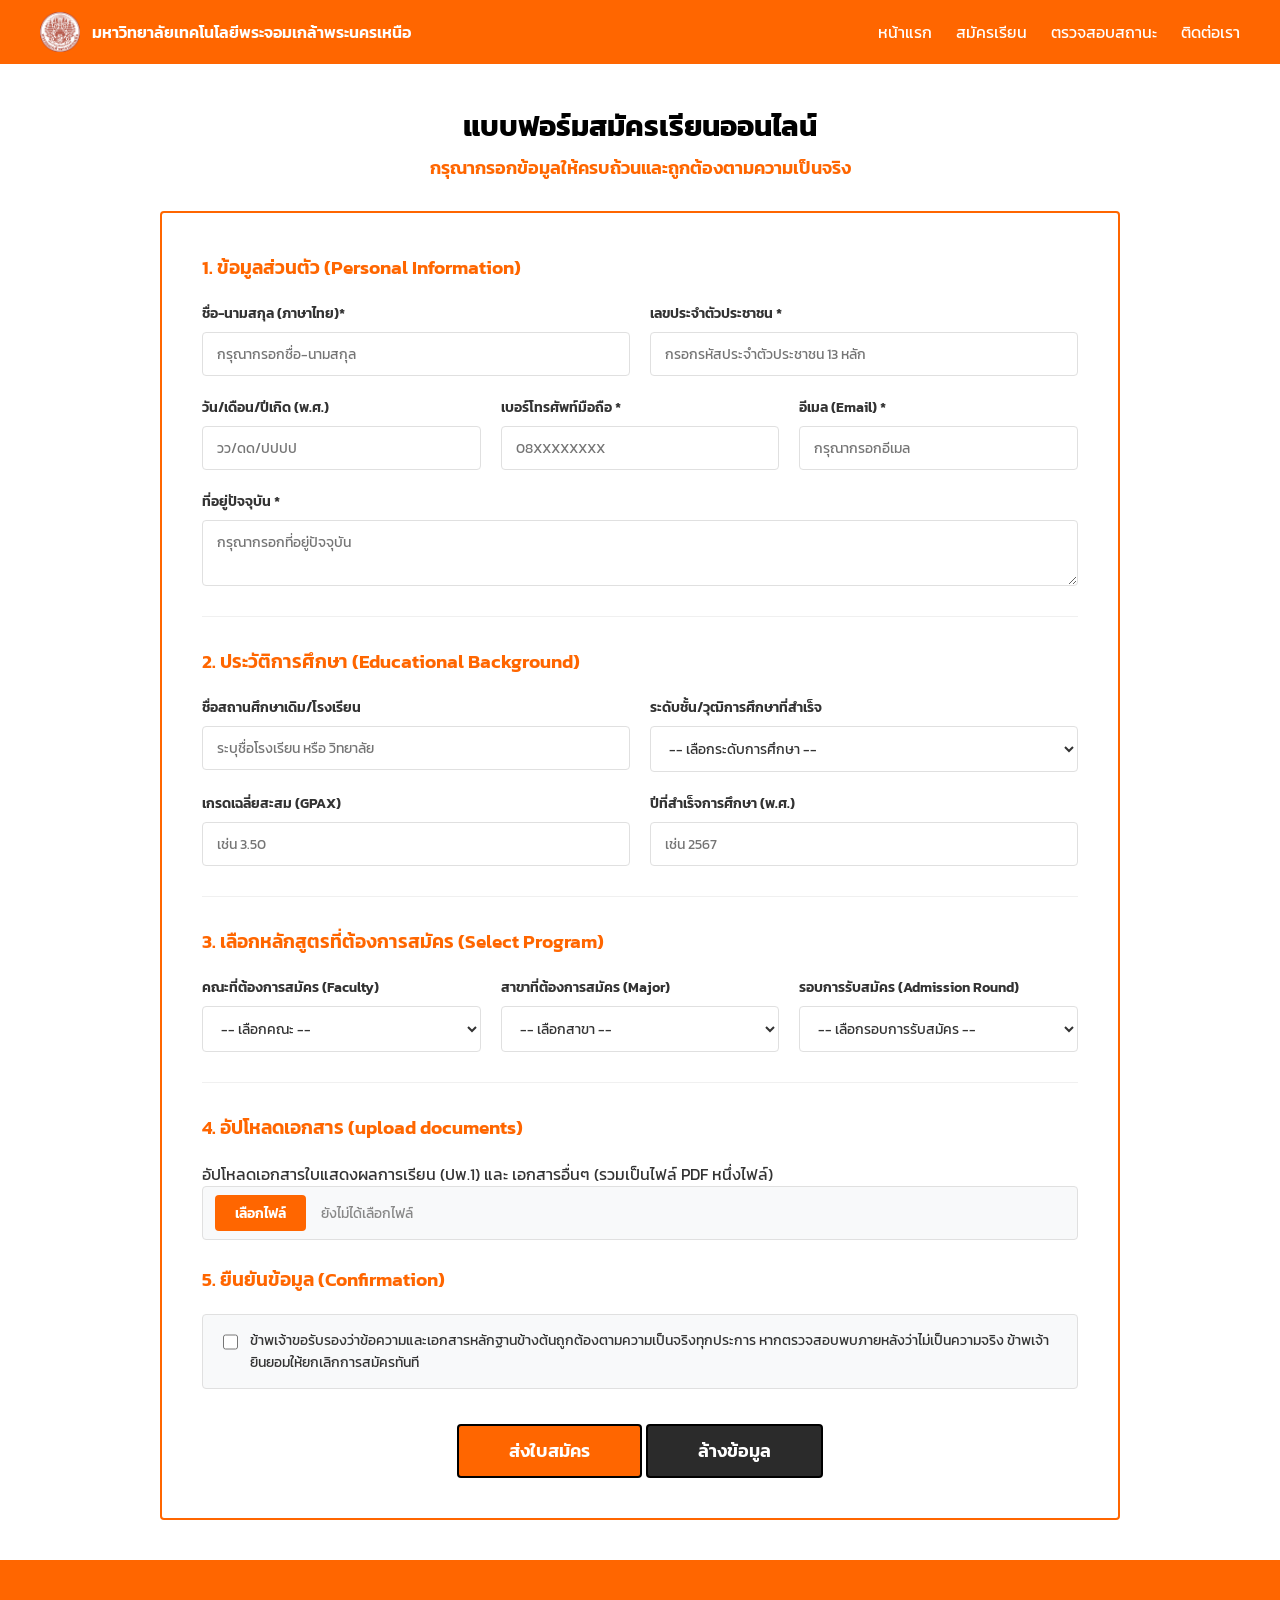
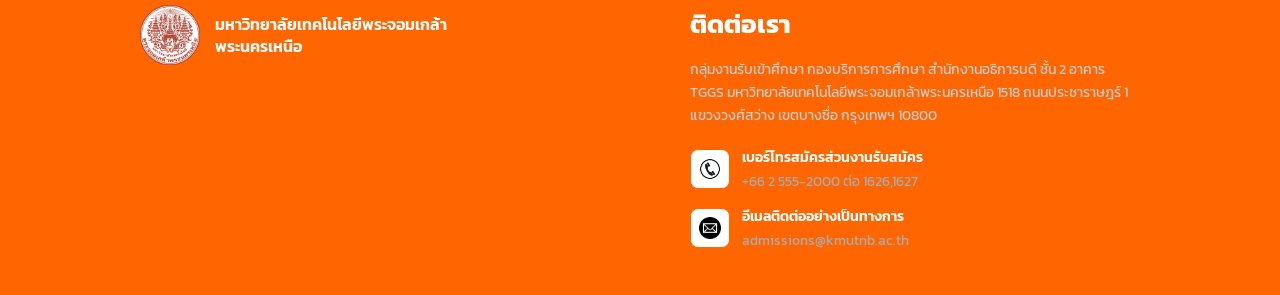
==== register.html @ 0367b92b "git commit -a -m" ====
<!DOCTYPE html>
<html lang="en">
<head>
    <meta charset="UTF-8">
    <meta name="viewport" content="width=device-width, initial-scale=1.0">
    <title>สมัครเรียนออนไลน์ - มจพ.</title>

    <link rel="preconnect" href="https://fonts.googleapis.com">
    <link rel="preconnect" href="https://fonts.gstatic.com" crossorigin>
    <link href="https://fonts.googleapis.com/css2?family=Kanit:wght@300;400;600;700&display=swap" rel="stylesheet">
    <link rel="stylesheet" href="style.css">
</head>

<!------- header / navbar ------->
<body>
    <header class="navbar">
        <div class="logo">
            <img src="images/Logo_KMUTNB.png" alt="Logo KMUTNB" class="nav-logo">
            <span>มหาวิทยาลัยเทคโนโลยีพระจอมเกล้าพระนครเหนือ</span>
        </div>
            <nav class="menu">
                <a href="index.html">หน้าแรก</a>
                <a href="register.html">สมัครเรียน</a>
                <a href="status.html">ตรวจสอบสถานะ</a>
                <a href="#">ติดต่อเรา</a> 
            </nav>
    </header>

    <!-------- main content --------->

    <main class="container">
        <!-------- Header ของฟอร์ม-->
        <section class="form-header">
            <h1 class="page-title">แบบฟอร์มสมัครเรียนออนไลน์</h1>
            <p class="page-subtitle">กรุณากรอกข้อมูลให้ครบถ้วนและถูกต้องตามความเป็นจริง</p>
        </section>

        <!-------- Form --------->
        
        <div class="form-wrapper">
            <form action="status.html" method="POST">

        <!-------- Section 1: ข้อมูลส่วนตัว -------->

                <div class="form-section">
                    <h2 class="form-section-title">1. ข้อมูลส่วนตัว (Personal Information)</h2>
                    <div class="form-row col-2">
                        <div class="form-group">
                            <label for="fullname">ชื่อ-นามสกุล (ภาษาไทย)*</label>
                            <input type="text" id="fullname" pattern="^[ก-๏\s]+$" placeholder="กรุณากรอกชื่อ-นามสกุล" required>
                        </div>
                        <div class="form-group">
                            <label for="nation-id">เลขประจำตัวประชาชน *</label>
                            <input type="text" id="nation-id" pattern="[0-9]{13}" inputmode="numeric" maxlength="13" placeholder="กรอกรหัสประจำตัวประชาชน 13 หลัก" title="กรุณากรอกเลขบัตรประจำตัวประชาชน 13 หลัก" required>
                        </div>
                    </div>

                    <div class="form-row col-3">
                        <div class="form-group">
                            <label for="birthdate">วัน/เดือน/ปีเกิด (พ.ศ.)</label>
                            <input type="text" id="birthdate" name="birthdate" placeholder="วว/ดด/ปปปป" 
                                pattern="(0[1-9]|[12][0-9]|3[01])\/(0[1-9]|1[0-2])\/(25[0-9]{2})" 
                                maxlength="10"
                                title="กรุณากรอกในรูปแบบ วว/ดด/ปปปป เป็นปี พ.ศ." required>
                        </div>
                        <div class="form-group">
                            <label for="phone">เบอร์โทรศัพท์มือถือ *</label>
                            <input type="tel" id="phone" pattern="[0-9]{10}" inputmode="numeric" maxlength="10" placeholder="08XXXXXXXX" title="กรุณากรอกเบอร์โทรศัพท์มือถือ 10 หลัก" required>
                        </div>
                        <div class="form-group">
                            <label for="email">อีเมล (Email) *</label>
                            <input type="email" id="email" placeholder="กรุณากรอกอีเมล" required>
                        </div>
                    </div>

                     <div class="form-row col-1">
                        <div class="form-group">
                            <label for="address">ที่อยู่ปัจจุบัน *</label>
                            <textarea id="address" placeholder="กรุณากรอกที่อยู่ปัจจุบัน" required></textarea>
                         </div>
                    </div>
                </div>

            <hr class="form-divider">

            <!-------- Section 2: ข้อมูลการศึกษา -------->
            <div class="form-section">
            <h2 class="form-section-title">2. ประวัติการศึกษา (Educational Background)</h2>
            
            <div class="form-row col-2">
                <div class="form-group">
                    <label for="school-name">ชื่อสถานศึกษาเดิม/โรงเรียน</label>
                    <input type="text" id="school-name" placeholder="ระบุชื่อโรงเรียน หรือ วิทยาลัย" required>
                </div>
                <div class="form-group">
                    <label for="edu-degree">ระดับชั้น/วุฒิการศึกษาที่สำเร็จ</label>
                    <select id="edu-degree" required>
                        <option value="">-- เลือกระดับการศึกษา --</option>
                        <option value="m6">มัธยมศึกษาปีที่ 6 (ม.6)</option>
                        <option value="vocational">ประกาศนียบัตรวิชาชีพ (ปวช.)</option>
                        <option value="high-vocational">ประกาศนียบัตรวิชาชีพชั้นสูง (ปวส.)</option>
                    </select>
                </div>
            </div>

            <div class="form-row col-2">
                <div class="form-group">
                    <label for="gpax">เกรดเฉลี่ยสะสม (GPAX)</label>
                    <input type="number" id="gpax" step="0.01" min="0.00" max="4.00" placeholder="เช่น 3.50" required>
                </div>
                <div class="form-group">
                    <label for="graduation-year">ปีที่สำเร็จการศึกษา (พ.ศ.)</label>
                    <input type="text" id="graduation-year" pattern="[0-9]{4}" maxlength="4" placeholder="เช่น 2567" required>
                </div>
            </div>
        </div>

        <hr class="form-divider">

            <!-------- Section 3: เลือกหลักสูตรที่ต้องการสมัคร -------->
            <div class="form-section">
                <h2 class="form-section-title">3. เลือกหลักสูตรที่ต้องการสมัคร (Select Program)</h2>

                <div class="form-row col-3">
                    <div class="form-group">
                        <label for="faculty">คณะที่ต้องการสมัคร (Faculty)</label>
                        <select id="faculty" required>
                            <option value="">-- เลือกคณะ --</option>
                            <option value="fitm">คณะเทคโนโลยีและการจัดการอุตสาหกรรม (FITM)</option>
                            <option value="bas">คณะบริหารธุรกิจและอุตสาหกรรมบริการ (BAS)</option>
                            <option value="ai">คณะอุตสาหกรรมเกษตรดิจิทัล (AI)</option>
                        </select>
                    </div>

                    <div class="form-group">
                        <label for="major">สาขาที่ต้องการสมัคร (Major)</label>
                        <select id="major" required>
                            <option value="">-- เลือกสาขา --</option>
                            <option value="it">สาขาวิชาเทคโนโลยีสารสนเทศ (IT)/(INET)</option>
                            <option value="mm">สาขาวิชาเทคโนโลยีเครื่องกลและกระบวนการผลิต (MM)/(MMT)</option>
                            <option value="iem">สาขาวิชาการจัดการอุตสาหกรรม (IEM)/(IMT)</option>
                            <option value="ca">สาขาวิชาคอมพิวเตอร์ช่วยออกแบบและบริหารงานก่อสร้าง (CA/CDM)</option>
                            <option value="IBT">สาขาวิชาบริหารธุรกิจอุตสาหกรรมและการค้า (IBT/IBTT)</option>
                            <option value="afe">สาขาวิชาวิศวกรรมเกษตรและอาหาร (AFE/AFET)</option>
                        </select>
                    </div>

                    <div class="form-group">
                        <label for="admission-round">รอบการรับสมัคร (Admission Round)</label>
                        <select id="admission-round" required>
                            <option value="">-- เลือกรอบการรับสมัคร --</option>
                            <option value="portfolio">รอบที่ 1 Portfolio</option>
                            <option value="quota">รอบที่ 2 โควตา</option>
                            <option value="admissions">รอบที่ 3 Admissions</option>
                        </select>
                    </div>
                </div>
            </div>

            <hr class="form-divider">

            <!-------- Section 4: อัปโหลดเอกสาร -------->
            <div class="form-section">
                <h2 class="form-section-title">4. อัปโหลดเอกสาร (upload documents)</h2>
                <p class="form-section-subtitle">อัปโหลดเอกสารใบแสดงผลการเรียน (ปพ.1) และ เอกสารอื่นๆ (รวมเป็นไฟล์ PDF หนึ่งไฟล์)</p>

                <div class="file-upload-box">
                    <label for="file-upload" class="file-upload-label">เลือกไฟล์</label>
                    <span class="file-name">ยังไม่ได้เลือกไฟล์</span>
                    <input type="file" id="file-upload" accept=".pdf" required>
                </div>
            </div>

            <!-------- Section 5: ยืนยันข้อมูล -------->

            <div class="form-section">
            <h2 class="form-section-title">5. ยืนยันข้อมูล (Confirmation)</h2>
            
            <div class="checkbox-group">
                <input type="checkbox" id="confirm-check" required>
                <label for="confirm-check">
                    ข้าพเจ้าขอรับรองว่าข้อความและเอกสารหลักฐานข้างต้นถูกต้องตามความเป็นจริงทุกประการ หากตรวจสอบพบภายหลังว่าไม่เป็นความจริง ข้าพเจ้ายินยอมให้ยกเลิกการสมัครทันที
                </label>
            </div>
        </div>
        
            <!-------- ปุ่มส่งใบสมัคร -------->
            <div class="form-submit-container">
                <button type="submit" class="form-submit-btn">ส่งใบสมัคร</button>
                <button type="reset" class="form-reset-btn">ล้างข้อมูล</button>
            </div>
            </form>
        </div>
    </main>

    <!---------- footer ----------->
    <footer class="footer">
        <div class="footer-content">
            <div class="footer-left">
                <img src="images/Logo_KMUTNB.png" alt="Logo KMUTNB" class="footer-logo">
                <h2>มหาวิทยาลัยเทคโนโลยีพระจอมเกล้าพระนครเหนือ</h2>
            </div>

            <div class="contact">
                <h1>ติดต่อเรา</h1>
                <p>
                    กลุ่มงานรับเข้าศึกษา กองบริการการศึกษา
                    สำนักงานอธิการบดี ชั้น 2 อาคาร TGGS
                    มหาวิทยาลัยเทคโนโลยีพระจอมเกล้าพระนครเหนือ 1518
                    ถนนประชาราษฎร์ 1 แขวงวงศ์สว่าง
                    เขตบางซื่อ กรุงเทพฯ 10800
                </p>

                <div class="contact-item">
                    <img src="images/tel.png" alt="tel">
                    <div>
                        <h4>เบอร์โทรสมัครส่วนงานรับสมัคร</h4>
                        <p>+66 2 555-2000 ต่อ 1626,1627</p>
                    </div>
                </div>

                <div class="contact-item">
                    <img src="images/email.png" alt="email">
                    <div>
                        <h4>อีเมลติดต่ออย่างเป็นทางการ</h4>
                        <p>admissions@kmutnb.ac.th</p>
                    </div>
                </div>
            </div>
        </div>
    </footer>
   
</body>
</html>
---- style.css ----
*{
    margin: 0;
    padding: 0;
    box-sizing: border-box;
    font-family: 'Kanit', sans-serif;
}

body{
    background-color: #ffffff;
    color: #333333;
}

/* ------- Navbaar --------*/
.navbar{
    background-color: #ff6600;
    color: #ffffff;
    display: flex;
    justify-content: space-between;
    align-items: center;
    padding: 12px 40px;
}

.logo {
    display: flex;
    align-items: center;
    gap: 12px;
    font-weight: 600;
    font-size: 1rem;
}

.nav-logo {
    width: 40px;
    height: auto;
    object-fit: contain;
}

.menu a{
    color: #ffffff;
    text-decoration: none;
    margin-left: 20px;
}

.menu a:hover{
    text-decoration: underline;
}

/*------ Container ------*/
.container{
    max-width: 1000px;
    margin: 0 auto;
    padding: 40px 20px;
}

.hero-section{
    text-align: center;
    margin-bottom: 50px;
}

.hero-title{
    font-size: 2.2rem;
    font-weight: 700;
    margin-bottom: 10px;
}

.btn-primary{
    display: inline-block;
    background-color: #ff6600;
    color: #ffffff;
    padding: 12px 36px;
    text-decoration: none;
    font-weight: 600;
    font-size: 1.1rem;
    border-radius: 4px;
    border: 2px solid #000000;
    transition: background-color 0.2s;
}

.btn-primary:hover{
    background: #ff6600;
}


/*------ Info Section ------*/

.section-title{
    font-size: 1.3rem;
    font-weight: 700;
    margin-bottom: 20px;
}

.cards-grid{
    display: flex;
    gap: 20px;
    justify-content: space-between;
}

.info-card{
    flex: 1;
    border-radius: 4px;
    padding: 20px;
    background-color: #ffffff;
    border: 2px solid #ff6600;
}

.card-title{
    font-size: 1.1rem;
    font-weight: 600;
    margin-bottom: 15px;
}

.card-divider{
    border: none;
    border-top: 1px solid #f0f0f0;
    margin-bottom: 15px;
}

.card-content .label{
    display: block;
    font-size: 0.85rem;
    color: #666666;
    font-weight: 600;
    margin-bottom: 5px;
}
    
.card-content .date{
    display: block;
    font-size: 0.95rem;
    font-weight: 600;
}

/* ------ Divider ระหว่าง Section ------*/
.section-divider{
    border: none;
    border-top: 1px solid #f0f0f0;
    margin: 40px 0;
}

/* --- documents Section --- */
.details-section{
    display: flex;
    gap: 40px;
    justify-content: space-between;
}

.details-column{
    flex: 1;
}

.column-title{
    color: #ff6600;
    font-size: 1.1rem;
    font-weight: 600;
    margin-bottom: 20px;
}

.custom-list{
    list-style-type: circle;
    padding-left: 20px;
}

/* --- Footer --- */
.footer {
    min-height: 250px;
    background: #ff6600;
    color: white;
    padding: 45px 50px;
}

.footer-content {
    max-width: 1000px;
    margin: 0 auto;
    display: flex;
    justify-content: space-between;
    align-items: flex-start;
}

.footer-left {
    display: flex;
    align-items: center;
    gap: 15px;
}

.footer-left > img {
    width: 60px;
    height: 60px;
    object-fit: contain;
}

.footer-left h2 {
    margin: 0;
    font-size: 1rem;
    font-weight: 600;
    max-width: 250px;
    line-height: 1.4;
}

.contact {
    width: 450px;
}

.contact h1 {
    margin: 0 0 15px;
    font-size: 1.6rem;
    font-weight: 700;
}

.contact > p {
    margin: 0 0 20px;
    color: #ccc;
    font-size: 0.9rem;
    line-height: 1.6;
}

.contact-item {
    display: flex;
    align-items: center;
    margin-top: 15px;
    gap: 12px;
}

.contact-item img {
    width: 40px;
    height: 40px;
    object-fit: contain;
    background-color: #ffffff;
    border: 1px solid #ff6600;
    border-radius: 8px;
    padding: 8px;
}

.contact-item h4 {
    margin: 0 0 4px;
    font-size: 0.85rem;
    font-weight: 600;
}

.contact-item p {
    margin: 0;
    color: #aaa;
    font-size: 0.85rem;
}

/* =============================================
    ========== Register Page Styles   ==========
    ============================================ */

/* Header */
.form-header{
    text-align: center;
    margin-bottom: 30px;
}

.page-title{
    font-size: 1.8rem;
    font-weight: 700;
    color:#000000;
    margin-bottom: 8px;
}

.page-subtitle{
    font-size: 1.1rem;
    font-weight: 600;
    color: #ff6600;
}

.form-wrapper{
    border: 2px solid #ff6600;
    border-radius: 4px;
    padding: 40px;
    background-color: #ffffff;
}

.form-section{
    margin-bottom: 25px;
}

.form-section-title{
    font-size: 1.2rem;
    font-weight: 600;
    color: #ff6600;
    margin-bottom: 20px;
}

.form-divider{
    border: none;
    border-top: 1px solid #f0f0f0;
    margin: 30px 0;
}

.form-row{
    display: flex;
    gap: 20px;
    margin-bottom: 20px;
}

.col-1 .form-group{ flex: 1; }
.col-2 .form-group{ flex: 1; }
.col-3 .form-group{ flex: 1; }

.form-group{
    display: flex;
    flex-direction: column;
}

.form-group label{
    display: block;
    font-size: 0.9rem;
    font-weight: 600;
    margin-bottom: 8px;
}

/* ----- Input Fields ----- */
.form-group input,
.form-group select,
.form-group textarea{
    width: 100%;
    padding: 10px 14px;
    border: 1px solid #e0e0e0;
    border-radius: 4px;
    font-size: 0.9rem;
    outline: none;
    background-color: #ffffff;
    color: #333333;
}

.form-group input:focus,
.form-group select:focus,
.form-group textarea:focus{
    border-color: #ff6600;
}

.form-group textarea{
    resize: vertical;
}

/* ----- upload file input ----- */
.file-instructions{
    font-size: 0.85rem;
    color: #555555;
    margin-top: 15px;
}

.file-upload-box{
    display: flex;
    align-items: center;
    background-color: #f8f9fa;
    border: 1px solid #e0e0e0;
    border-radius: 4px;
    padding: 8px 12px;
}

.file-upload-box input[type="file"]{
    display: none;
}

.file-upload-label{
    background-color: #ff6600;
    color: #ffffff;
    padding: 8px 20px;
    font-size: 0.85rem;
    font-weight: 600;
    border-radius: 4px;
    cursor: pointer;
    margin-right: 15px;
}

/* ----- checkbox group ----- */
.checkbox-group {
    display: flex;
    align-items: flex-start;
    gap: 12px;
    background-color: #f8f9fa;
    border: 1px solid #e0e0e0;
    padding: 15px 20px;
    border-radius: 4px;
}

.checkbox-group input[type="checkbox"] {
    width: 18px;
    height: 18px;
    margin-top: 3px;
    cursor: pointer;
    accent-color: #ff6600;
}

.checkbox-group label {
    font-size: 0.9rem;
    color: #333333;
    line-height: 1.5;
    cursor: pointer;
}

.file-name{
    font-size: 0.85rem;
    color: #888888;
}

/* ----- Submit Button ----- */
.form-submit-container{
    text-align: center;
    margin-top: 35px;
}

.form-submit-btn{
    background-color: #ff6600;
    color: #ffffff;
    padding: 12px 50px;
    font-size: 1.1rem;
    font-weight: 600;
    border-radius: 4px;
    border: 2px solid #000000;
    cursor: pointer;
    transition: background-color 0.2s;
}

.form-reset-btn{
    background-color: #2b2b2b;
    color: #ffffff;
    padding: 12px 50px;
    font-size: 1.1rem;
    font-weight: 600;
    border-radius: 4px;
    border: 2px solid #000000;
    cursor: pointer;
    transition: background-color 0.2s, color 0.2s;
}

.form-reset-btn:hover{
    background-color: #ff0000;
    color: #ffffff;
}

/* =============================================
   Status Page Styles หน้าตรวจสอบสถานะ 
    ============================================ */

.search-input-box{
    display: flex;
    gap: 12px;
    margin-top: 8px;
}

/* --- ส่วนฟอร์มค้นหา --- */
.search-input-box input{
    flex: 1;
}

.btn-search{
    background-color: #ff6600;
    color: #ffffff;
    padding: 10px 24px;
    font-size: .95rem;
    font-weight: 600;
    border-radius: 4px;
    border: 2px solid #000000;
    cursor: pointer;
    white-space: nowrap;
    transition: background-color 0.2s;
}

.btn-search:hover{
    background-color: #e04d00;
}

/* --- การ์ดสถานะแสดงผลลัพธ์ --- */
.status-result-box{
    margin-top: 10px;
}

.status-card{
    background-color: #f8f9fa;
    border-left: 5px solid #ff6600;
    padding: 20px;
    border-radius: 4px;
    margin-bottom: 25px;
}

.status-info{
    display: flex;
    align-items: center;
    gap: 15px;
    margin-bottom: 10px;
}

.status-label{
    font-size: 1.1rem;
    font-weight: 600;
    color: #ff6600;
}

/* --- Badge สถานะสีต่างๆ --- */
.status-badge{
    padding: 6px 14px;
    font-size: 0.85rem;
    font-weight: 600;
    border-radius: 20px;
}

.badge-success{
    background-color: #d4edda;
    color: #155724;
    border: 1px solid #c3e6cb;
}

.badge-warning{
    background-color: #fff3cd;
    color: #856404;
    border: 1px solid #ffeeba;
}

.status-note{
    font-size: 0.9rem;
    color: #555555;
    margin-top: 5px;
}

/* --- ตาราง/รายการรายละเอียด --- */
.applicant-details{
    font-size: 0.9rem;
    flex-direction: column;
    gap: 12px;
    background-color: #ffffff;
    border: 1px solid #e0e0e0;
    padding: 20px;
    border-radius: 4px;
}

.detail-row{
    display: flex;
    border-bottom: 1px dashed #f0f0f0;
    padding: 8px 0;
}

.detail-row:last-child{
    border-bottom: none;
    padding-bottom: 0;
}

.detail-label{
    width: 180px;
    font-weight: 600;
    color: #ff6600;
    font-size: 0.95rem;
    flex-shrink: 0;
}

.detail-value{
    color: #333333;
    font-size: 0.95rem;
    font-weight: 400;
}
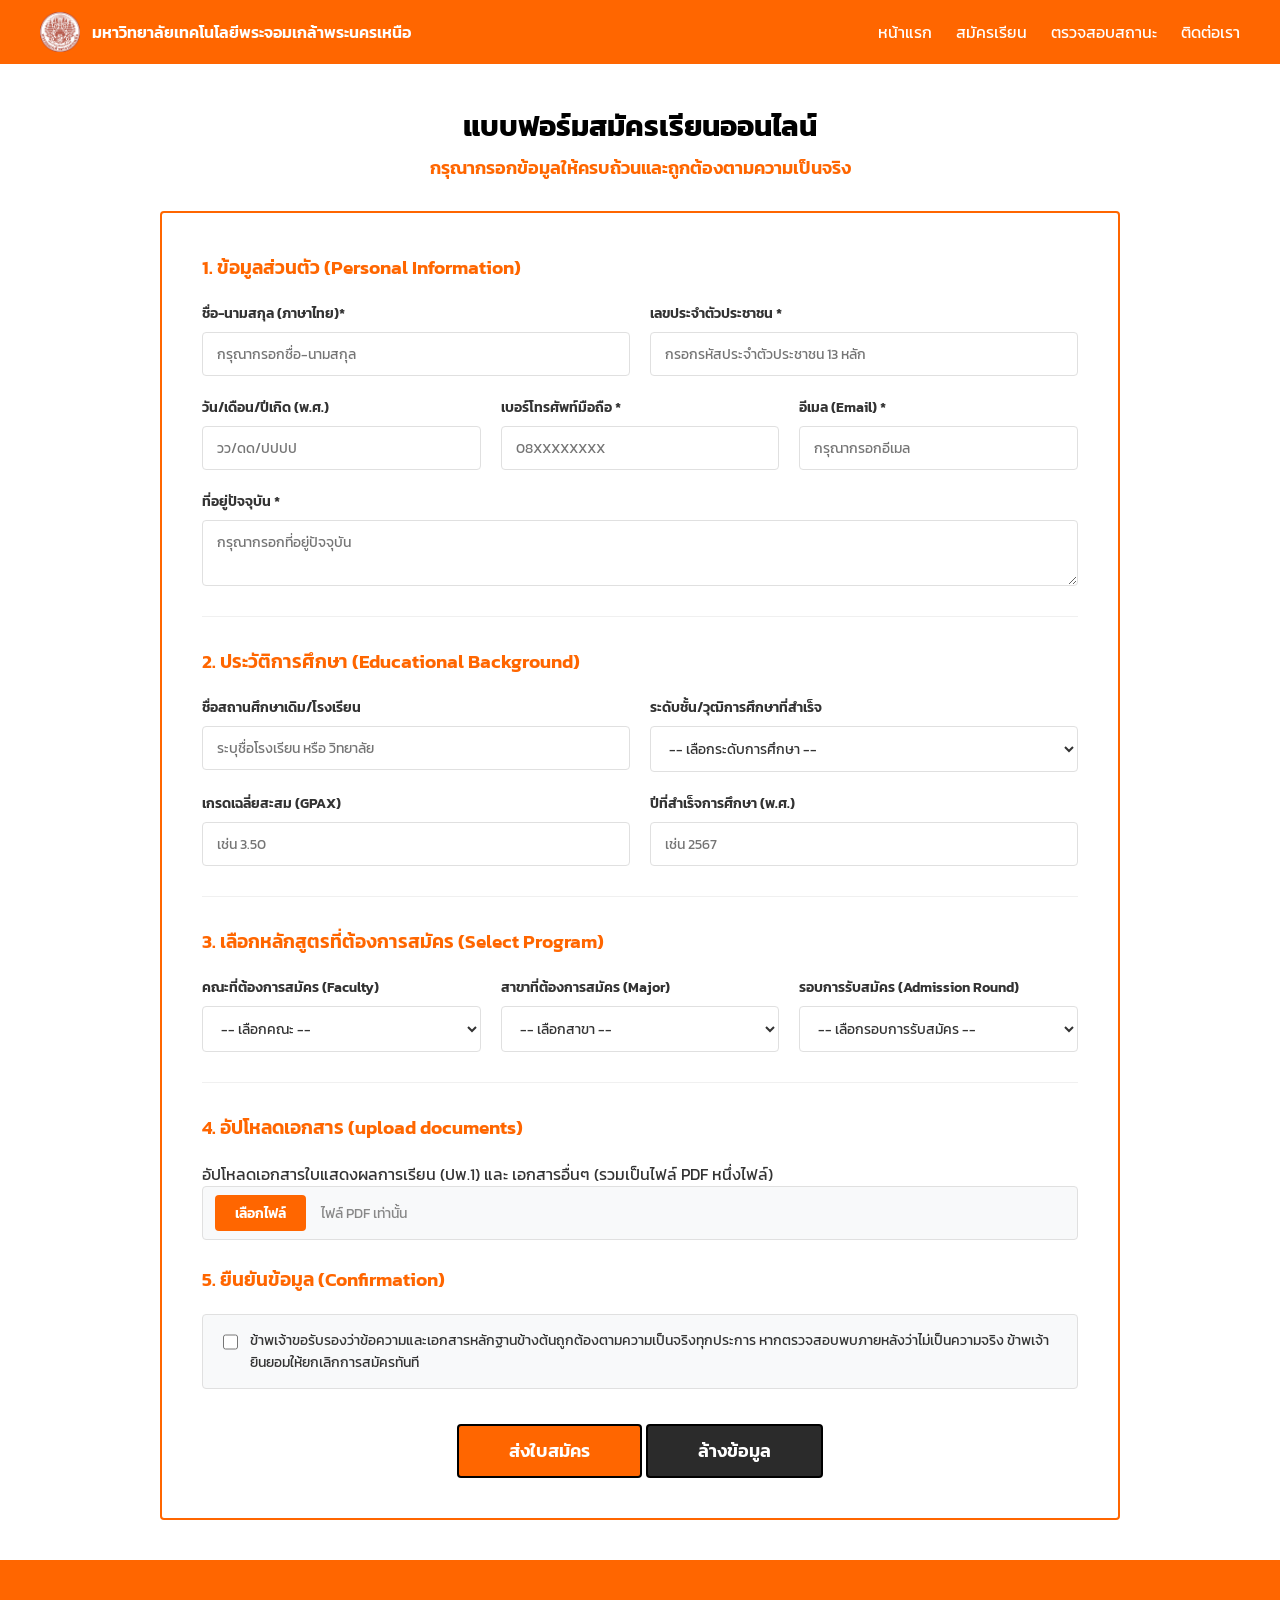
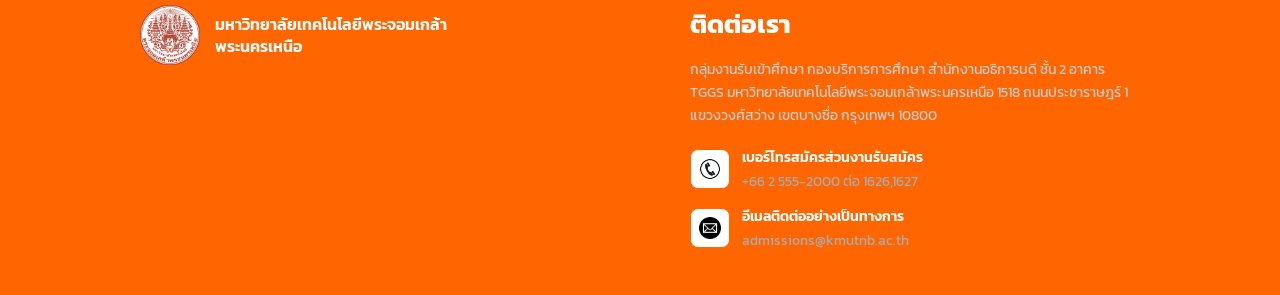
==== commit c493757f: "commit" ====
--- a/register.html
+++ b/register.html
@@ -38,7 +38,7 @@
         <!-------- Form --------->
         
         <div class="form-wrapper">
-            <form action="status.html" method="POST">
+            <form action="status.html" method="get">
 
         <!-------- Section 1: ข้อมูลส่วนตัว -------->
 
@@ -166,7 +166,7 @@
 
                 <div class="file-upload-box">
                     <label for="file-upload" class="file-upload-label">เลือกไฟล์</label>
-                    <span class="file-name">ยังไม่ได้เลือกไฟล์</span>
+                    <span class="file-name">ไฟล์ PDF เท่านั้น</span>
                     <input type="file" id="file-upload" accept=".pdf" required>
                 </div>
             </div>
